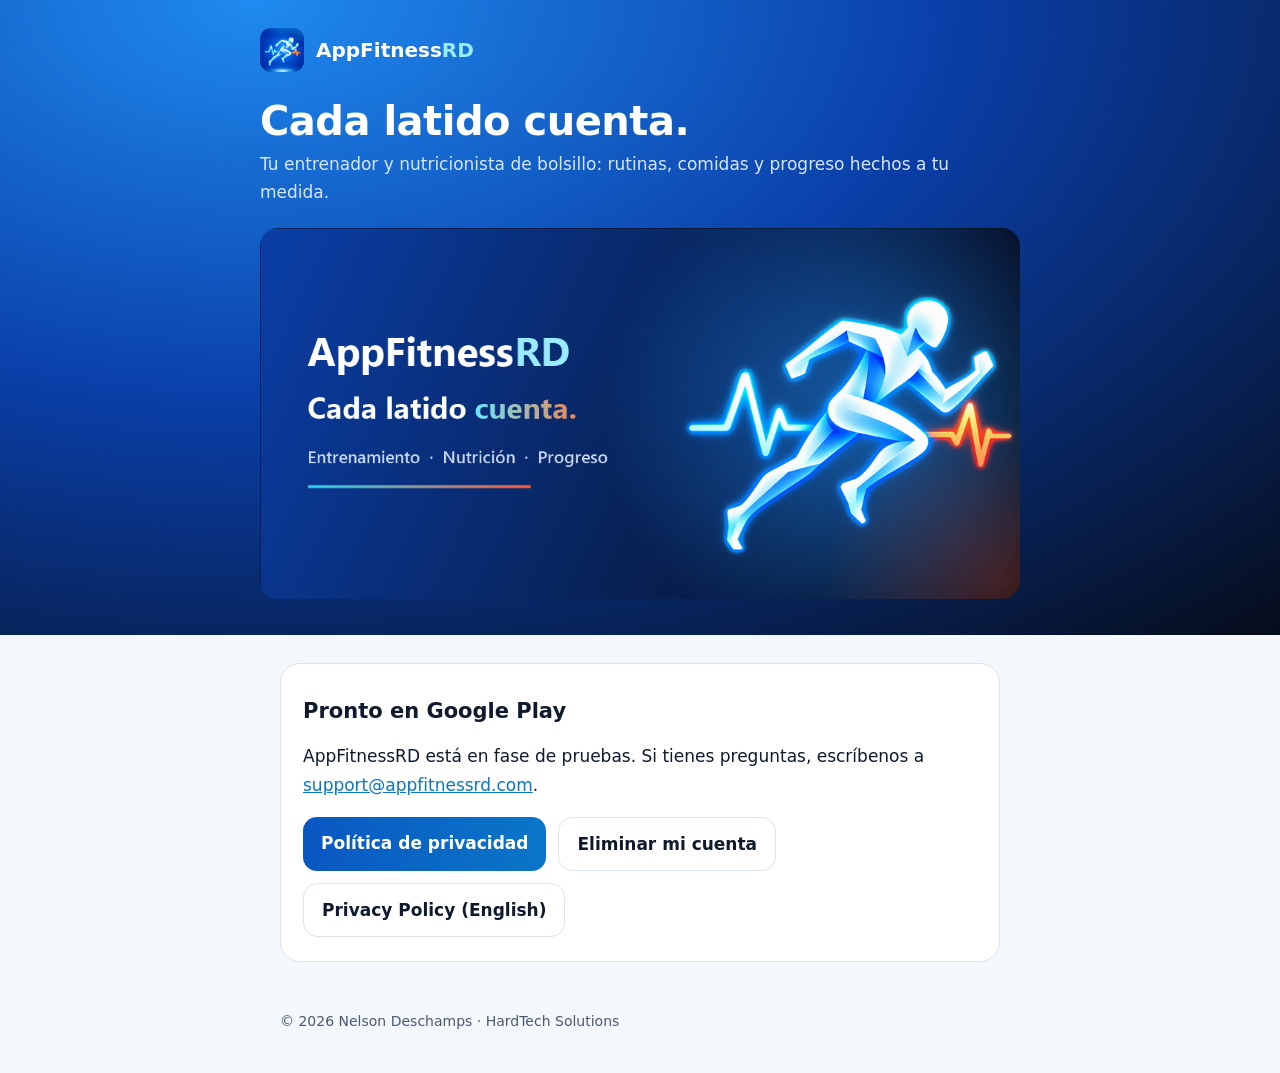
==== index.html @ 97ac4ba0 "Publish AppFitnessRD site with the privacy policy (ES/EN) Co-Authored-By: Claude Opus 5.5 <noreply@a" ====
<!doctype html>
<html lang="es">
<head>
<meta charset="utf-8">
<meta name="viewport" content="width=device-width, initial-scale=1, viewport-fit=cover">
<title>AppFitnessRD</title>
<meta name="description" content="AppFitnessRD: entrenamientos, nutrición y progreso hechos a tu medida. Cada latido cuenta.">
<link rel="icon" href="/img/icono.png">
<link rel="stylesheet" href="/estilo.css">
</head>
<body>
<header class="hero">
  <div class="hero-inner">
    <a class="brand" href="/"><img src="/img/icono.png" alt=""><span>AppFitness<b>RD</b></span></a>
    <h1>Cada latido cuenta.</h1>
    <p>Tu entrenador y nutricionista de bolsillo: rutinas, comidas y progreso hechos a tu medida.</p>
    <img class="banner" src="/img/destacada.png" alt="AppFitnessRD: entrenamiento, nutrición y progreso">
  </div>
</header>
<main>
  <div class="card">
    <h2>Pronto en Google Play</h2>
    <p>AppFitnessRD está en fase de pruebas. Si tienes preguntas, escríbenos a <a href="mailto:support@appfitnessrd.com">support@appfitnessrd.com</a>.</p>
    <div class="home-actions">
      <a class="btn" href="/privacidad/">Política de privacidad</a>
      <a class="btn secondary" href="https://account.appfitnessrd.com/delete-account">Eliminar mi cuenta</a>
      <a class="btn secondary" href="/en/privacy/" hreflang="en">Privacy Policy (English)</a>
    </div>
  </div>
</main>
<footer>© 2026 Nelson Deschamps · HardTech Solutions</footer>
</body>
</html>
---- estilo.css ----
/* AppFitnessRD public site: brand navy header, readable legal text, light and dark */
:root {
  --bg: #f4f7fc;
  --card: #ffffff;
  --text: #0f1b2d;
  --muted: #4a5a72;
  --line: #dce4ef;
  --brand: #0a66c2;
  --accent: #0a76c8;
  --stage-a: #0a3fa8;
  --stage-b: #060a14;
  color-scheme: light;
}
@media (prefers-color-scheme: dark) {
  :root {
    --bg: #060a14;
    --card: #0d1628;
    --text: #e6edf7;
    --muted: #a9b8cd;
    --line: #1e2c44;
    --brand: #67e8f9;
    --accent: #67e8f9;
    color-scheme: dark;
  }
}
* { box-sizing: border-box; }
html { -webkit-text-size-adjust: 100%; }
body {
  margin: 0;
  background: var(--bg);
  color: var(--text);
  font: 17px/1.65 "Inter", "Segoe UI", system-ui, -apple-system, Roboto, Arial, sans-serif;
}
a { color: var(--accent); }
a:focus-visible { outline: 3px solid #38b6f5; outline-offset: 2px; border-radius: 4px; }
.hero {
  color: #fff;
  background: radial-gradient(120% 140% at 20% 0%, #1f8bf0 0%, var(--stage-a) 45%, var(--stage-b) 100%);
  padding: 28px max(20px, env(safe-area-inset-left, 0px)) 36px;
}
.hero-inner, main, footer { max-width: 760px; margin: 0 auto; }
.brand { display: flex; align-items: center; gap: 12px; color: #fff; text-decoration: none; font-weight: 800; font-size: 20px; }
.brand img { width: 44px; height: 44px; border-radius: 11px; }
.brand span b { color: #9bebff; }
.hero h1 { margin: 26px 0 6px; font-size: clamp(28px, 6vw, 40px); line-height: 1.15; letter-spacing: -0.5px; }
.hero p { margin: 0; color: #d6e6ff; }
.lang { float: right; color: #cff4ff; font-size: 15px; font-weight: 600; text-decoration: none; padding: 10px 0; }
main {
  padding: 28px max(20px, env(safe-area-inset-left, 0px)) 48px;
}
.card { background: var(--card); border: 1px solid var(--line); border-radius: 20px; padding: 24px 22px; }
.meta { color: var(--muted); font-size: 15px; margin: 0 0 18px; }
.meta div { margin: 2px 0; }
h2 { font-size: 21px; line-height: 1.3; margin: 34px 0 8px; text-wrap: balance; }
h2:first-of-type { margin-top: 10px; }
p, li { max-width: 68ch; }
ul { padding-left: 22px; }
li { margin: 6px 0; }
footer { color: var(--muted); font-size: 14px; padding: 0 max(20px, env(safe-area-inset-left, 0px)) 40px; }
.home-actions { display: flex; flex-wrap: wrap; gap: 12px; margin-top: 18px; }
.btn { display: inline-block; padding: 12px 18px; border-radius: 14px; background: linear-gradient(90deg, #0a57c2, #0a76c8); color: #fff; font-weight: 700; text-decoration: none; }
.btn.secondary { background: transparent; border: 1px solid var(--line); color: var(--text); }
.banner { width: 100%; height: auto; border-radius: 18px; display: block; margin-top: 22px; }
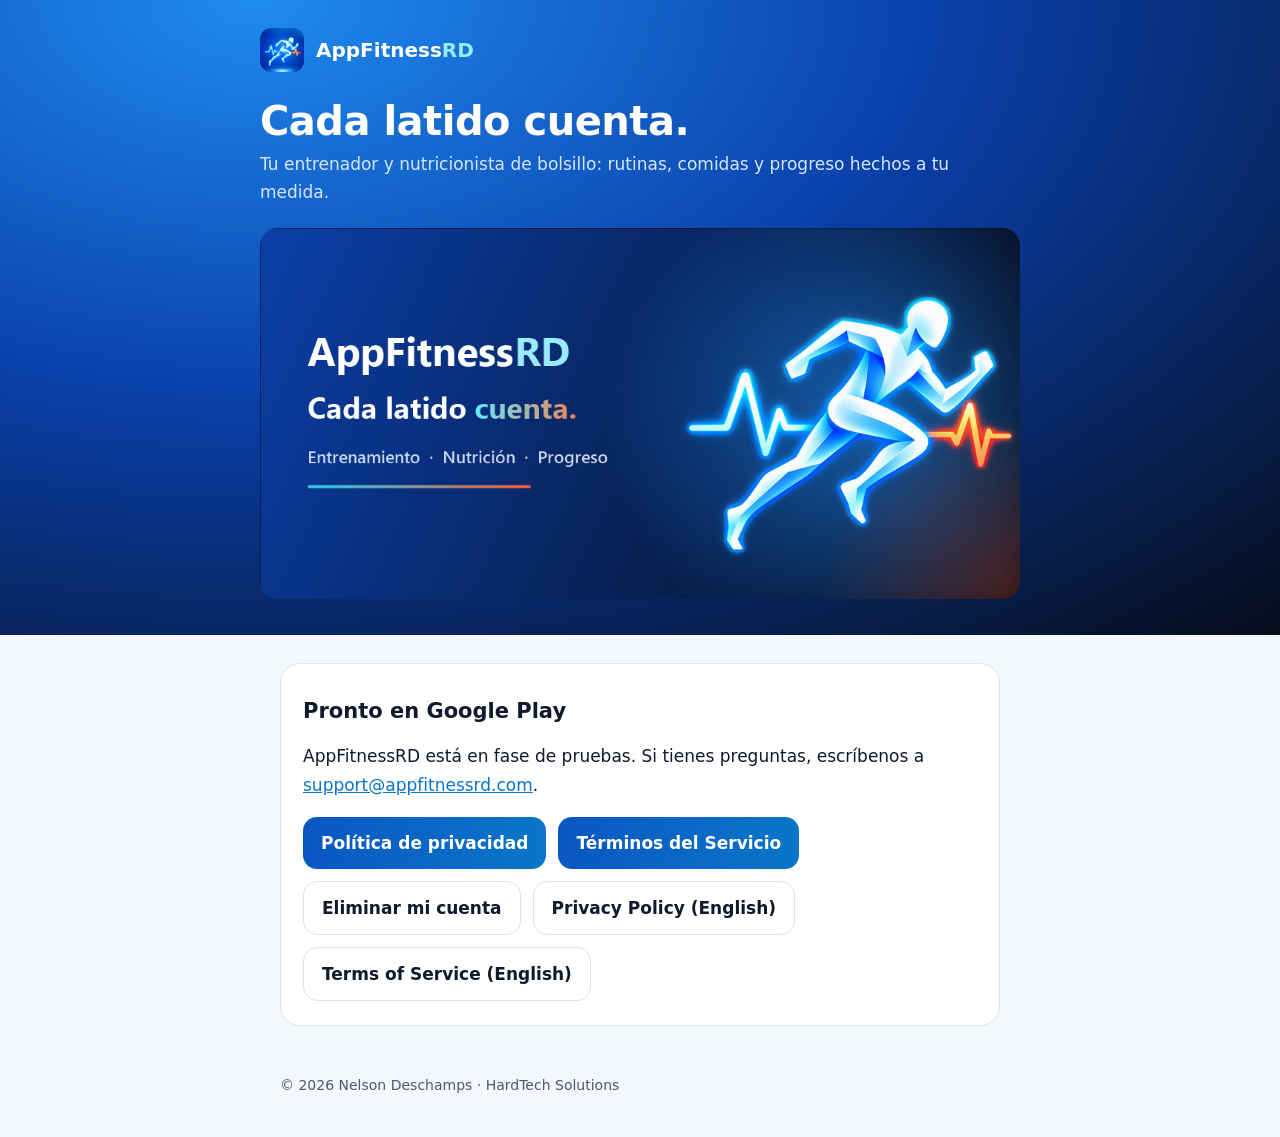
==== commit 8baa2b5a: "Publish Terms of Service (ES/EN), effective 2026-11-22 Counsel-approved text. Pro at US$5/month with" ====
--- a/index.html
+++ b/index.html
@@ -23,8 +23,10 @@
     <p>AppFitnessRD está en fase de pruebas. Si tienes preguntas, escríbenos a <a href="mailto:support@appfitnessrd.com">support@appfitnessrd.com</a>.</p>
     <div class="home-actions">
       <a class="btn" href="/privacidad/">Política de privacidad</a>
+      <a class="btn" href="/terminos/">Términos del Servicio</a>
       <a class="btn secondary" href="https://account.appfitnessrd.com/delete-account">Eliminar mi cuenta</a>
       <a class="btn secondary" href="/en/privacy/" hreflang="en">Privacy Policy (English)</a>
+      <a class="btn secondary" href="/en/terms/" hreflang="en">Terms of Service (English)</a>
     </div>
   </div>
 </main>
